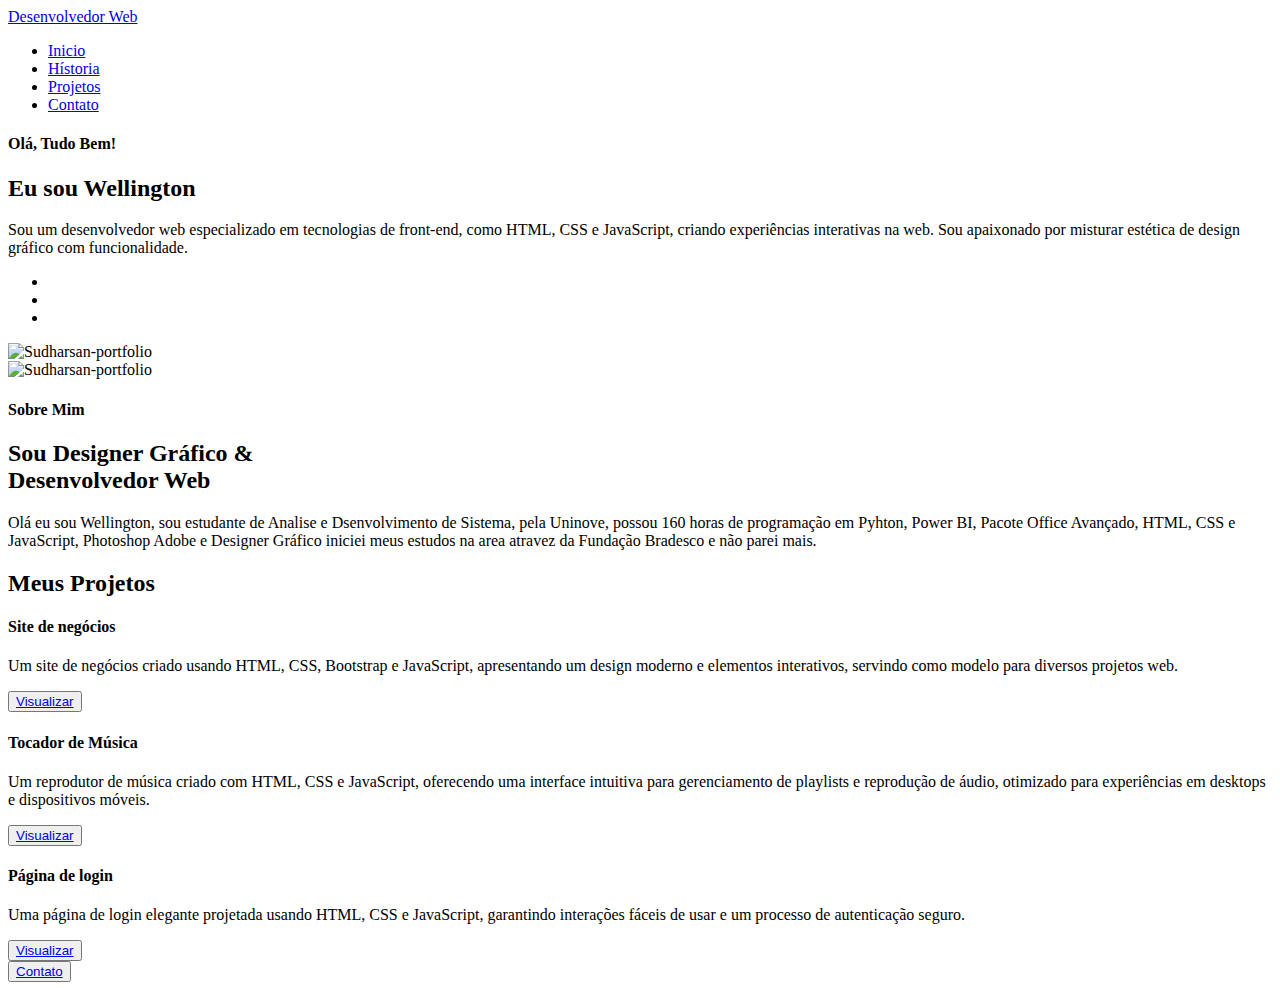
==== index.html @ 54f4ca7a "Add files via upload" ====
<!DOCTYPE html>
<html lang="pt-br">

<head>
    <meta charset="UTF-8">
    <meta http-equiv="X-UA-Compatible" content="IE=edge">
    <meta name="viewport" content="width=device-width, initial-scale=1.0">
    <link rel="stylesheet" id="themeStylesheet" href="./assets/css/style.css">
    <link rel="icon" href="./assets/img/favicon.png">
    <title>Wellington - Portfolio</title>

    <!-- Font Awesome icons -->
    <script src="https://kit.fontawesome.com/a9cdbedf57.js" crossorigin="anonymous"></script>

    <!-- Styling CSS -->

    <!-- Theme 1 -->
    

    <!-- Theme 2 -->
    <!-- <link rel="stylesheet" href="./assets/css/style-two.css"> -->

    <!-- Theme 3 -->
    <!-- <link rel="stylesheet" href="./assets/css/style-three.css"> -->

</head>

<body>

    <header>

        <div>
            <a href="./index.html"><span class="logo">Desenvolvedor Web</span></a>
        </div>
        <div>
            <ul>
                <li>
                    <a href="#home">Inicio</a>
                </li>
                <li>
                    <a href="#about">Hístoria</a>
                </li>
                <li>
                    <a href="#projects">Projetos</a>
                </li>
                <li>
                    <a href="#contact">Contato</a>
                </li>
            </ul>
        </div>

    </header>

    <main>

        <!-- Hero Section -->
        <section class="hero-section" id="home">
            <div>
                <div>
                    <h4 title="Hello, How are you?">Olá, Tudo Bem!</h4>
                    <h2 class="hero-section__title">Eu sou <span>Wellington</span></h2>
                    <p class="hero-section__desc">Sou um desenvolvedor web especializado em tecnologias de front-end, como HTML, CSS e JavaScript, criando experiências interativas na web. Sou apaixonado por misturar estética de design gráfico com funcionalidade.</p>
                </div>

                <ul class="social-icons">
                    <!-- Social Icons -->
                    <li>
                        <a href="https://www.facebook.com/profile.php?id=100067454665870&locale=pt_BR" target="_blank"><i
                                class="fa-brands fa-facebook"></i></a>
                    </li>
                    <li>
                        <a href="https://www.linkedin.com/in/wellington-lucas-alves-5119621b1/" target="_blank"><i
                                class="fa-brands fa-linkedin"></i></a>
                    </li>
                    <li>
                        <a href="https://www.instagram.com/wellylean/" target="_blank"><i
                                class="fa-brands fa-instagram"></i></a>
                    </li>
                    
                </ul>
            </div>

            <div class="hero-img">
                <img src="assets/img/principal.png" alt="Sudharsan-portfolio" width="300">
            </div>
        </section>

        <!-- About Section  -->
        <section class="about-section" id="about">

            <div class="about-img">
                <img src="assets/img/fundo.jpg" alt="Sudharsan-portfolio">
            </div>

            <div class="about-content">
                <h4>Sobre Mim</h4>
                <h2>Sou Designer Gráfico &<br> <span>Desenvolvedor Web</span></h2>
                <p>Olá eu sou Wellington, sou estudante de Analise e Dsenvolvimento de Sistema, pela Uninove, possou 160 horas de programação em Pyhton, Power BI, Pacote Office Avançado, HTML, CSS e JavaScript, Photoshop Adobe e Designer Gráfico iniciei meus estudos na area atravez da Fundação Bradesco e não parei mais.
                </p>

                
            </div>

        </section>

        <!-- Projects Section -->
        <section class="projects-section" id="projects">
            <h2>Meus <span>Projetos</span></h2>
            <div class="projects-cards">
                <div class="projects-card-box">
                    <div class="projects-card-box__icons">
                        <i class="fa-solid fa-suitcase"></i>
                    </div>
                    <div class="projects-card-box__desc">
                        <h4>Site de negócios</h4>
                        <p>Um site de negócios criado usando HTML, CSS, Bootstrap e JavaScript, apresentando um design moderno e elementos interativos, servindo como modelo para diversos projetos web.
                        </p>
                    </div>
                    <div class="projects-card-box__buttons">
                        <button class="btn btn-dark-outlined">
                            <a href="https://danielace1.github.io/HTML-CSS/Business%20-%20Bluu/" target="_blank">Visualizar <i
                                    class="fa-solid fa-external-link"></i></a>
                        </button>
                    </div>
                </div>

                <div class="projects-card-box">
                    <div class="projects-card-box__icons">
                        <i class="fa-solid fa-music"></i>
                    </div>
                    <div class="projects-card-box__desc">
                        <h4>Tocador de Música</h4>
                        <p>Um reprodutor de música criado com HTML, CSS e JavaScript, oferecendo uma interface intuitiva para gerenciamento de playlists e reprodução de áudio, otimizado para experiências em desktops e dispositivos móveis.
                        </p>
                    </div>
                    <div class="projects-card-box__buttons">
                        <button class="btn btn-dark-outlined">
                            <a href="https://danielace1.github.io/Web-Apps/SoundSphere%20-Music%20Player/"
                                target="_blank">Visualizar <i class="fa-solid fa-external-link"></i></a>
                        </button>
                    </div>

                </div>

                <div class="projects-card-box">
                    <div class="projects-card-box__icons">
                        <i class="fa-solid fa-id-card"></i>
                    </div>
                    <div class="projects-card-box__desc">
                        <h4>Página de login</h4>
                        <p>Uma página de login elegante projetada usando HTML, CSS e JavaScript, garantindo interações fáceis de usar e um processo de autenticação seguro.
                        </p>
                    </div>
                    <div class="projects-card-box__buttons">
                        <button class="btn btn-dark-outlined">
                            <a href="https://danielace1.github.io/HTML-CSS/Responsive%20Sign-in%20Page/"
                                target="_blank">Visualizar <i class="fa-solid fa-external-link"></i></a>
                        </button>
                    </div>
                </div>

            </div>
        </section>

        <!-- Contact Section -->
        <section class="contact-section" id="contact">
            
            </form>
            <div class="contact__github">
                <button class="btn">
                    <a href="https://github.com/danielace1" target="_blank">
                        <i class="Whatssap"></i> Contato
                    </a>
                </button>
            </div>
        </section>

    </main>

    <footer>
    

    </footer>

    <!-- JS -->
    <script src="./assets/js/script.js"></script>

</body>

</html>
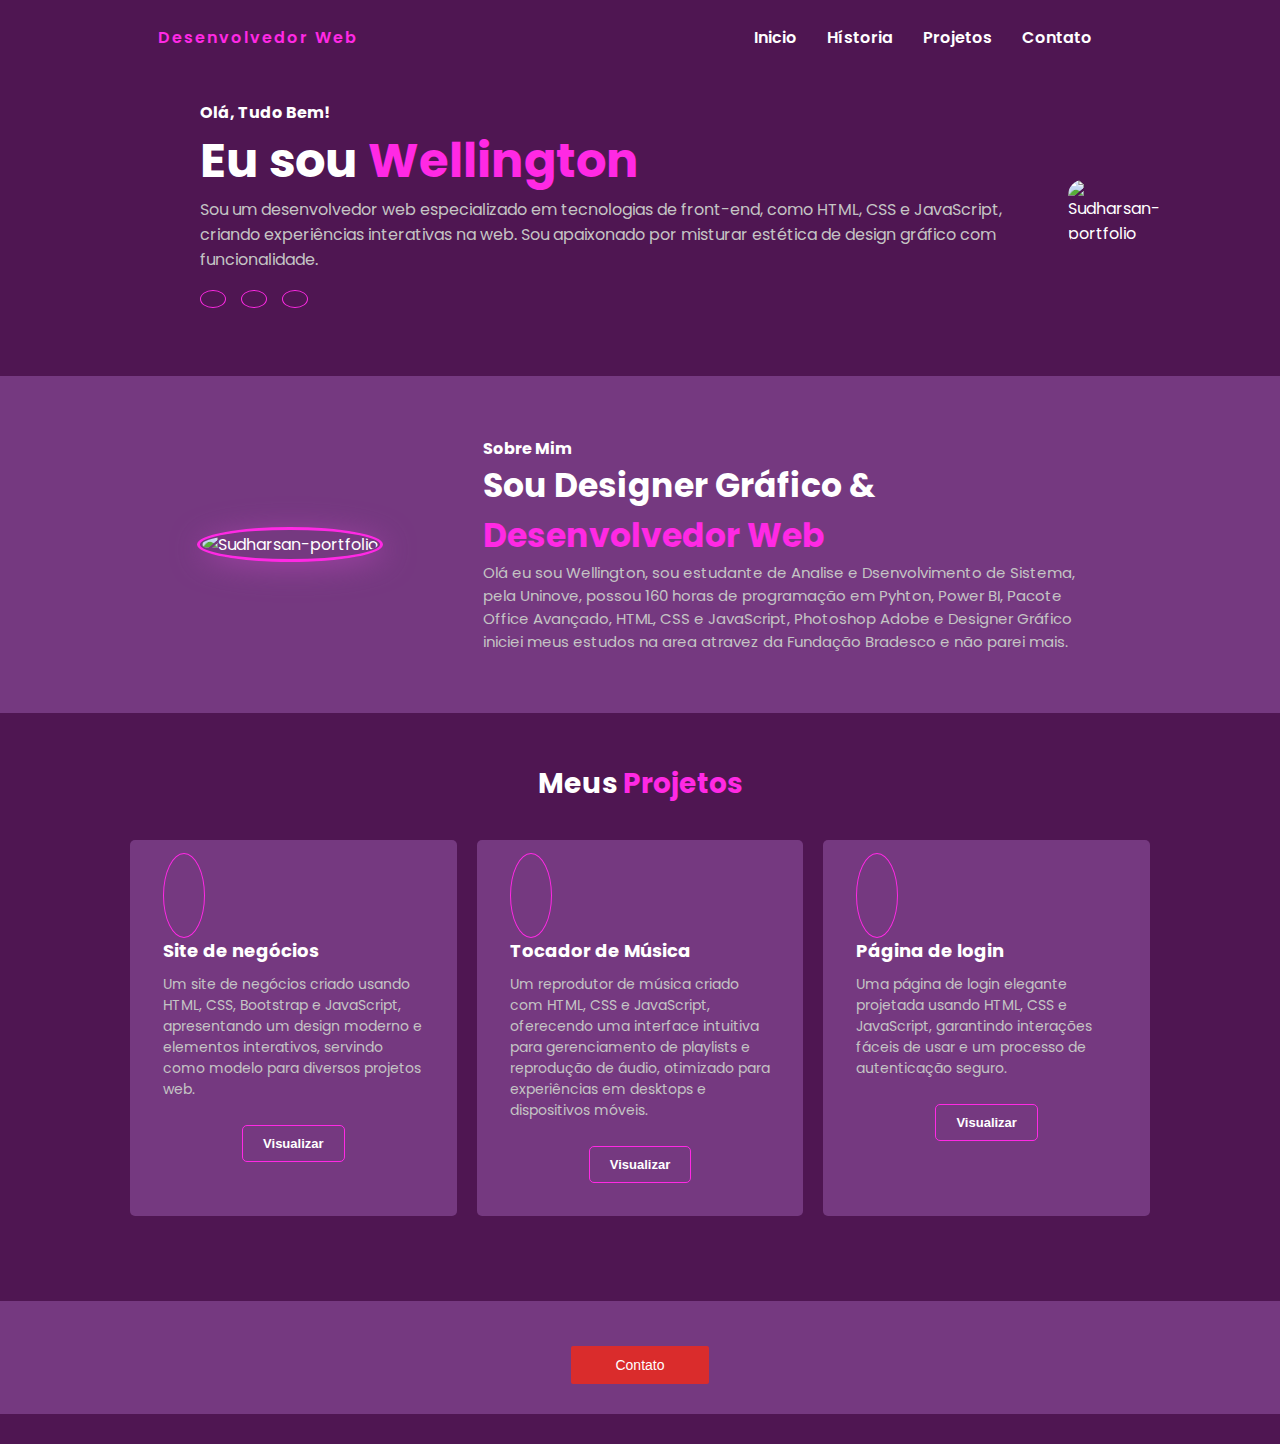
==== commit d97fb47a: "Update index.html" ====
--- a/index.html
+++ b/index.html
@@ -5,7 +5,7 @@
     <meta charset="UTF-8">
     <meta http-equiv="X-UA-Compatible" content="IE=edge">
     <meta name="viewport" content="width=device-width, initial-scale=1.0">
-    <link rel="stylesheet" id="themeStylesheet" href="./assets/css/style.css">
+    <link rel="stylesheet" id="themeStylesheet" href="css/style-three.css">
     <link rel="icon" href="./assets/img/favicon.png">
     <title>Wellington - Portfolio</title>
 
@@ -187,4 +187,4 @@
 
 </body>
 
-</html>+</html>
--- a/css/style-three.css
+++ b/css/style-three.css
@@ -0,0 +1,482 @@
+@import url("https://fonts.googleapis.com/css2?family=Poppins:wght@100;300;400;500;600;700&display=swap");
+
+/* Global variables */
+:root {
+  --primary: #ff29e4;
+  --primary-hover: #e01dc8;
+  --dark-primary: #4f1652;
+  --dark-secondary: #753980;
+  --text-color: #c4c4c4;
+}
+
+* {
+  margin: 0;
+  padding: 0;
+  box-sizing: border-box;
+}
+
+html {
+  scroll-behavior: smooth;
+}
+
+body {
+  font-family: "Poppins", sans-serif;
+}
+
+/* Header */
+header {
+  position: fixed;
+  top: 0;
+  left: 0;
+  right: 0;
+  background-color: var(--dark-primary);
+  padding: 25px;
+  color: #fff;
+  display: flex;
+  justify-content: space-around;
+  align-items: center;
+  z-index: 1;
+}
+
+header div > a {
+  text-decoration: none;
+}
+
+header .logo {
+  color: var(--primary);
+  margin-right: 130px;
+  font-weight: 600;
+  letter-spacing: 2px;
+}
+
+header ul {
+  display: flex;
+  list-style: none;
+}
+
+header ul li {
+  margin-right: 30px;
+}
+
+header ul li a {
+  color: #fff;
+  text-decoration: none;
+  font-weight: 600;
+  transition: all 0.3s ease 0s;
+}
+
+header ul li a:hover {
+  color: var(--primary);
+  transition: all 0.3s ease 0s;
+}
+
+/* Hero Section */
+section.hero-section {
+  background-color: var(--dark-primary);
+  color: #fff;
+  display: flex;
+  align-items: center;
+  padding: 100px 120px 50px 200px;
+}
+
+.hero-section__title {
+  font-size: 48px;
+}
+
+.hero-section__title span {
+  color: var(--primary);
+}
+
+.hero-section__desc {
+  color: var(--text-color);
+}
+
+.hero-img img {
+  margin-left: 30px;
+  border-radius: 15px;
+}
+
+.social-icons {
+  margin: 18px 0;
+}
+
+ul.social-icons {
+  list-style: none;
+  display: flex;
+}
+
+.social-icons li {
+  margin-right: 15px;
+  border-radius: 50%;
+  border: 1px solid var(--primary);
+  padding: 8px 12px;
+}
+
+.social-icons li:hover {
+  background-color: var(--primary);
+  transition: all 0.3s ease 0s;
+}
+
+.social-icons li a {
+  text-decoration: none;
+  color: #fff;
+  font-size: 18px;
+  transition: all 0.3s ease 0s;
+}
+
+.hero-buttons button {
+  margin-right: 10px;
+}
+
+.hero-buttons button > a {
+  text-decoration: none;
+  color: #fff;
+}
+
+/* buttons */
+.btn {
+  padding: 10px 20px;
+  border-radius: 2px;
+  border: none;
+  cursor: pointer;
+  transition: all 0.3s ease 0s;
+}
+
+.btn.btn-primary {
+  background-color: var(--primary);
+  color: var(--dark-primary);
+  font-weight: 600;
+}
+
+.btn.btn-primary:hover {
+  background-color: var(--primary-hover);
+  transition: all 0.3s ease 0s;
+}
+
+.btn-dark-outlined {
+  background-color: var(--dark-primary);
+  border: 1px solid var(--primary);
+  color: var(--primary);
+  border-radius: 5px;
+  font-weight: 600;
+}
+
+.btn-dark-outlined:hover {
+  cursor: pointer;
+  background-color: var(--primary);
+  color: #fff;
+  transition: all 0.3s ease 0s;
+}
+
+/* About Section */
+section.about-section {
+  background-color: var(--dark-secondary);
+  color: #fff;
+  display: flex;
+  align-items: center;
+  justify-content: center;
+  padding: 60px;
+}
+
+.about-img img {
+  width: 250px;
+  height: 250px;
+  padding: 2px;
+  border-radius: 50%;
+  border: 3px solid var(--primary);
+  box-shadow: 3px 5px 30px #9d43a2;
+  object-fit: cover;
+}
+
+.about-content {
+  margin-left: 100px;
+  max-width: 600px;
+}
+
+.about-content h2 {
+  font-size: 33px;
+}
+
+.about-content h2 > span {
+  color: var(--primary);
+}
+
+.about-content p {
+  color: var(--text-color);
+  font-size: 15px;
+}
+
+.about-content button {
+  margin-top: 30px;
+  font-size: 15px;
+}
+
+.about-content button > a {
+  text-decoration: none;
+  color: var(--dark-primary);
+}
+
+/* Projects Section */
+section.projects-section {
+  background-color: var(--dark-primary);
+  color: #fff;
+  padding: 50px 120px;
+}
+
+.projects-section h2 {
+  font-size: 28px;
+  text-align: center;
+}
+
+.projects-section h2 > span {
+  color: var(--primary);
+}
+
+.projects-cards {
+  display: flex;
+}
+
+.projects-card-box {
+  width: 33.33%;
+  margin: 35px 10px;
+  padding: 33px;
+  background-color: var(--dark-secondary);
+  border-radius: 5px;
+  transition: all 0.5s ease 0s;
+}
+
+.projects-card-box:hover {
+  box-shadow: 3px 5px 20px #9d43a2;
+  transition: all 0.5s ease 0s;
+  transform: translateY(-2px);
+}
+
+.projects-card-box__icons > i {
+  font-size: 30px;
+  border-radius: 50%;
+  border: 1px solid var(--primary);
+  padding: 20px;
+}
+
+.projects-card-box:hover .projects-card-box__icons > i {
+  color: var(--primary);
+  background-color: var(--dark-primary);
+  transition: all 0.5s ease 0s;
+}
+
+.projects-card-box__desc h4 {
+  font-size: 18px;
+  margin: 18px 0 10px 0;
+}
+
+.projects-card-box__desc p {
+  font-size: 14px;
+  color: var(--text-color);
+}
+
+.projects-card-box__buttons {
+  margin-top: 25px;
+  display: flex;
+  justify-content: center;
+  align-items: center;
+}
+
+.projects-card-box__buttons button {
+  background-color: var(--dark-secondary);
+}
+
+.projects-card-box__buttons button > a {
+  text-decoration: none;
+  font-size: 13px;
+  color: #fff;
+}
+
+/* Contact Section */
+section.contact-section {
+  background-color: var(--dark-secondary);
+  color: #fff;
+  text-align: center;
+  padding: 30px;
+}
+
+.contact-section h2 {
+  font-size: 28px;
+  margin: 18px 0;
+}
+
+.contact-section h2 > span {
+  color: var(--primary);
+}
+
+.contact-section form div > input,
+textarea {
+  background-color: var(--text-color);
+  width: 300px;
+  padding: 5px 8px;
+  margin-bottom: 10px;
+  border-radius: 5px;
+  border: none;
+  outline: none;
+  resize: none;
+  font-family: "Poppins", sans-serif;
+}
+
+.contact-section form div > input:focus,
+textarea:focus {
+  border: 1px solid var(--primary);
+}
+
+.contact-section form div > button {
+  font-size: 14px;
+}
+
+.contact__github {
+  margin-top: 15px;
+}
+
+.contact__github button {
+  padding: 10px 44px;
+  background: #da2c2c;
+  font-size: 14px;
+}
+
+.contact__github button > a {
+  text-decoration: none;
+  color: #fff;
+}
+
+.contact__github button > a > i {
+  font-size: 16px;
+}
+
+.contact__github button:hover {
+  background-color: #d80707;
+}
+
+/* Footer */
+footer {
+  background-color: var(--dark-primary);
+  color: gray;
+  text-align: center;
+  padding: 15px 0;
+  font-size: 13px;
+}
+
+footer a {
+  text-decoration: none;
+  color: var(--primary);
+}
+
+.footer-buttons {
+  margin-top: 10px;
+}
+
+.footer-buttons button {
+  padding: 8px 10px;
+  margin-right: 5px;
+  cursor: pointer;
+  font-weight: 600;
+  border-radius: 8px;
+}
+
+.footer__theme1 {
+  color: #12bdff;
+  background-color: transparent;
+  border: 1px solid #12bdff;
+  transition: all 0.5s ease 0s;
+}
+
+.footer__theme1:hover {
+  background-color: #12bdff;
+  color: #fff;
+  transition: all 0.5s ease 0s;
+}
+
+.footer__theme2 {
+  color: #ff5555;
+  background-color: transparent;
+  border: 1px solid #ff5555;
+  transition: all 0.5s ease 0s;
+}
+
+.footer__theme2:hover {
+  background-color: #ff5555;
+  color: #fff;
+  transition: all 0.5s ease 0s;
+}
+
+.footer__theme3 {
+  color: #ff29e4;
+  background-color: transparent;
+  border: 1px solid #ff29e4;
+  transition: all 0.5s ease 0s;
+}
+
+.footer__theme3:hover {
+  background-color: #ff29e4;
+  color: #fff;
+  transition: all 0.5s ease 0s;
+}
+
+.active-theme {
+  background-color: #ff29e4;
+  color: white;
+}
+
+/* Media queries */
+@media only screen and (max-width: 768px) {
+  header {
+    flex-direction: column;
+    align-items: flex-start;
+  }
+  header .logo {
+    margin: auto;
+  }
+
+  header ul {
+    margin-top: 10px;
+  }
+
+  /* Hero Section */
+  section.hero-section {
+    flex-direction: column;
+    padding: 40px;
+    padding-top: 130px;
+  }
+
+  .hero-img img {
+    display: none;
+  }
+
+  /* About Section */
+  section.about-section {
+    flex-direction: column;
+    padding: 40px;
+  }
+
+  .about-content {
+    margin-left: 0;
+    margin-top: 30px;
+  }
+
+  /* Projects Section */
+  section.projects-section {
+    padding: 40px;
+  }
+
+  .projects-cards {
+    margin-top: 15px;
+    flex-direction: column;
+  }
+
+  .projects-card-box {
+    width: 100%;
+    margin: 10px 0;
+  }
+
+  /* Contact Section */
+  .contact-section form div input,
+  textarea {
+    width: 100%;
+  }
+}
